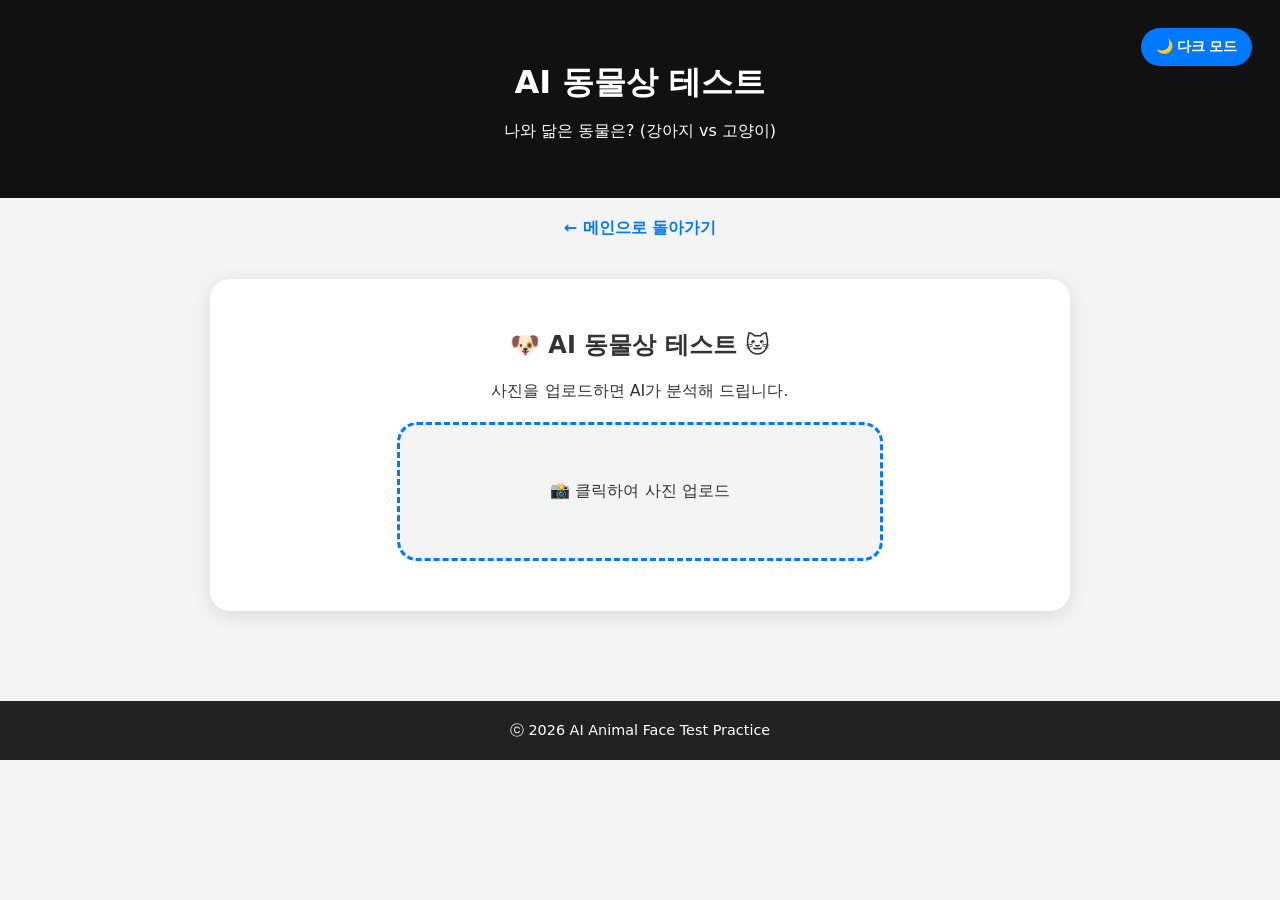
==== animal-test.html @ 92515838 "Separate Animal Face Test into animal-test.html and cleanup index.html" ====
<!DOCTYPE html>
<html lang="ko">
<head>
    <meta charset="UTF-8">
    <meta name="viewport" content="width=device-width, initial-scale=1.0">
    <title>AI 동물상 테스트 - 나를 닮은 동물은?</title>
    <link rel="stylesheet" href="style.css">
    <script src="https://cdn.jsdelivr.net/npm/@tensorflow/tfjs@latest/dist/tf.min.js"></script>
    <script src="https://cdn.jsdelivr.net/npm/@teachablemachine/image@latest/dist/teachablemachine-image.min.js"></script>
</head>
<body>

<header>
    <h1>AI 동물상 테스트</h1>
    <p>나와 닮은 동물은? (강아지 vs 고양이)</p>
    <button id="theme-toggle">🌙 다크 모드</button>
</header>

<nav style="margin-top: 20px;">
    <a href="index.html" style="color: var(--primary-color); text-decoration: none; font-weight: bold;">← 메인으로 돌아가기</a>
</nav>

<section>
    <div class="box ai-section">
        <h2>🐶 AI 동물상 테스트 🐱</h2>
        <p>사진을 업로드하면 AI가 분석해 드립니다.</p>
        
        <div class="upload-area" id="upload-area">
            <input type="file" id="image-input" accept="image/*" hidden>
            <div id="preview-container">
                <img id="face-image" src="" alt="Face Preview" style="display: none; max-width: 100%; border-radius: 15px;">
                <div id="placeholder">
                    <p>📸 클릭하여 사진 업로드</p>
                </div>
            </div>
        </div>

        <div id="loading" style="display: none; margin: 20px;">
            <p>AI 분석 중... 🤖</p>
        </div>

        <div id="result-container" style="display: none; margin-top: 30px;">
            <h3 id="result-message">분석 결과</h3>
            <div id="label-container"></div>
            <button onclick="location.reload()" style="margin-top: 20px; background-color: #555;">다시 하기</button>
        </div>
    </div>
</section>

<footer>
    ⓒ 2026 AI Animal Face Test Practice
</footer>

<script src="animal-test.js"></script>
</body>
</html>
---- style.css ----
:root {
    /* Light Theme Variables */
    --bg-color: #f4f4f4;
    --card-bg: #ffffff;
    --text-color: #333333;
    --header-bg: #111111;
    --header-text: #ffffff;
    --footer-bg: #222222;
    --footer-text: #ffffff;
    --primary-color: #0078ff;
    --primary-hover: #0056cc;
    --reset-color: #ff4444;
    --reset-hover: #cc0000;
    --shadow: rgba(0, 0, 0, 0.1);
}

[data-theme="dark"] {
    /* Dark Theme Variables */
    --bg-color: #121212;
    --card-bg: #1e1e1e;
    --text-color: #e0e0e0;
    --header-bg: #000000;
    --header-text: #ffffff;
    --footer-bg: #1a1a1a;
    --footer-text: #aaaaaa;
    --shadow: rgba(255, 255, 255, 0.05);
}

body {
    font-family: 'Pretendard', -apple-system, BlinkMacSystemFont, system-ui, Roboto, sans-serif;
    text-align: center;
    margin: 0;
    padding: 0;
    background-color: var(--bg-color);
    color: var(--text-color);
    transition: background-color 0.3s, color 0.3s;
}

header {
    background-color: var(--header-bg);
    color: var(--header-text);
    padding: 40px 20px;
    position: relative;
}

header h1 {
    font-size: 2rem;
    margin-bottom: 10px;
}

#theme-toggle {
    position: absolute;
    top: 20px;
    right: 20px;
    padding: 10px 15px;
    font-size: 14px;
    border-radius: 20px;
    background-color: var(--primary-color);
    color: white;
    border: none;
    cursor: pointer;
    transition: transform 0.2s;
}

#theme-toggle:active {
    transform: scale(0.95);
}

section {
    padding: 20px;
}

.box {
    background: var(--card-bg);
    margin: 20px auto;
    padding: 30px;
    width: 90%;
    max-width: 800px;
    border-radius: 20px;
    box-shadow: 0px 4px 20px var(--shadow);
    transition: background-color 0.3s, box-shadow 0.3s;
}

button {
    padding: 14px 28px;
    font-size: 1rem;
    font-weight: 600;
    background-color: var(--primary-color);
    color: white;
    border: none;
    border-radius: 12px;
    cursor: pointer;
    margin: 8px;
    transition: background-color 0.2s, transform 0.1s;
}

button:hover {
    background-color: var(--primary-hover);
}

button:active {
    transform: translateY(1px);
}

.reset-btn {
    background-color: var(--reset-color);
}

.reset-btn:hover {
    background-color: var(--reset-hover);
}

.ball {
    display: inline-flex;
    justify-content: center;
    align-items: center;
    width: 50px;
    height: 50px;
    border-radius: 50%;
    color: white;
    font-weight: bold;
    font-size: 1.1rem;
    margin: 8px;
    box-shadow: 0 4px 8px rgba(0,0,0,0.2);
}

footer {
    background: var(--footer-bg);
    color: var(--footer-text);
    padding: 20px;
    margin-top: 50px;
    font-size: 0.9rem;
}

/* AI Animal Face Test Section */
.upload-area {
    border: 3px dashed var(--primary-color);
    border-radius: 20px;
    padding: 40px;
    cursor: pointer;
    background-color: var(--bg-color);
    transition: all 0.2s ease;
    max-width: 400px;
    margin: 20px auto;
}

.upload-area:hover {
    background-color: var(--primary-color);
    color: white;
    transform: scale(1.02);
}

#preview-container {
    display: flex;
    justify-content: center;
    align-items: center;
}

.bar-container {
    position: relative;
    width: 100%;
    height: 35px;
    background-color: #ddd;
    border-radius: 20px;
    margin-bottom: 15px;
    overflow: hidden;
}

[data-theme="dark"] .bar-container {
    background-color: #444;
}

.bar {
    height: 100%;
    width: 0%;
    border-radius: 20px;
    display: flex;
    align-items: center;
    padding-left: 15px;
    color: white;
    font-weight: bold;
    font-size: 0.9rem;
    transition: width 0.8s ease-out;
}

.dog-bar { background-color: #fbc400; }
.cat-bar { background-color: #ff7272; }

#result-message {
    font-size: 1.5rem;
    margin-bottom: 25px;
    color: var(--primary-color);
}

/* Form Styling */
.form-group {
    text-align: left;
    margin-bottom: 20px;
}

.form-group label {
    display: block;
    font-weight: 600;
    margin-bottom: 8px;
    font-size: 0.95rem;
}

.form-group input,
.form-group textarea {
    width: 100%;
    padding: 12px 15px;
    border-radius: 10px;
    border: 1px solid #ddd;
    background-color: var(--card-bg);
    color: var(--text-color);
    font-size: 1rem;
    box-sizing: border-box;
    transition: border-color 0.2s, box-shadow 0.2s;
}

[data-theme="dark"] .form-group input,
[data-theme="dark"] .form-group textarea {
    border-color: #444;
}

.form-group input:focus,
.form-group textarea:focus {
    outline: none;
    border-color: var(--primary-color);
    box-shadow: 0 0 8px rgba(0, 120, 255, 0.2);
}

.submit-btn {
    width: 100%;
    margin-top: 10px;
    font-size: 1.1rem;
}

/* Responsive Optimization */
@media (max-width: 600px) {
    header h1 {
        font-size: 1.5rem;
    }

    .box {
        padding: 20px;
    }

    button {
        width: 100%;
        margin: 5px 0;
    }

    .ball {
        width: 45px;
        height: 45px;
        font-size: 1rem;
    }
}
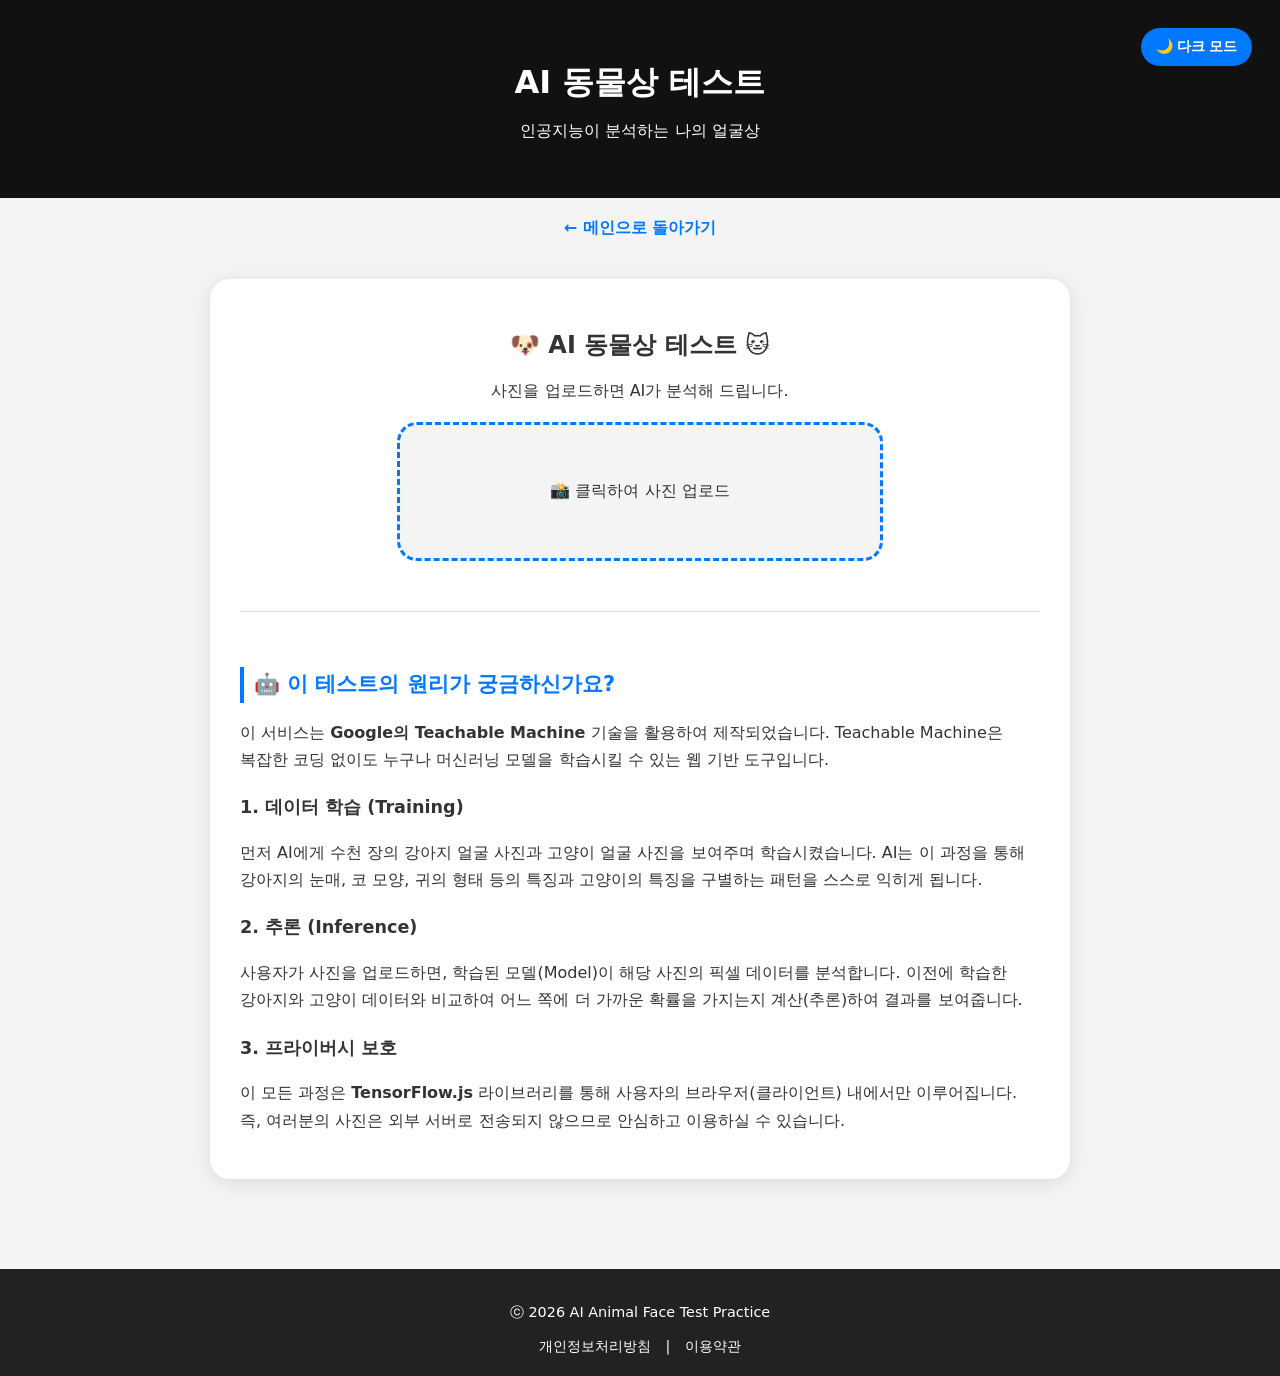
==== commit 784ac628: "Optimize for AdSense approval: Expand content, add Privacy/Terms pages, and integrate GA4 tracking" ====
--- a/animal-test.html
+++ b/animal-test.html
@@ -3,6 +3,16 @@
 <head>
     <meta charset="UTF-8">
     <meta name="viewport" content="width=device-width, initial-scale=1.0">
+    <meta name="description" content="Google Teachable Machine 기반의 AI 동물상 테스트. 내 사진으로 강아지상인지 고양이상인지 인공지능이 분석해 드립니다.">
+    <!-- Google tag (gtag.js) -->
+    <script async src="https://www.googletagmanager.com/gtag/js?id=G-B8SJL64YMD"></script>
+    <script>
+      window.dataLayer = window.dataLayer || [];
+      function gtag(){dataLayer.push(arguments);}
+      gtag('js', new Date());
+
+      gtag('config', 'G-B8SJL64YMD');
+    </script>
     <title>AI 동물상 테스트 - 나를 닮은 동물은?</title>
     <link rel="stylesheet" href="style.css">
     <script src="https://cdn.jsdelivr.net/npm/@tensorflow/tfjs@latest/dist/tf.min.js"></script>
@@ -12,7 +22,7 @@
 
 <header>
     <h1>AI 동물상 테스트</h1>
-    <p>나와 닮은 동물은? (강아지 vs 고양이)</p>
+    <p>인공지능이 분석하는 나의 얼굴상</p>
     <button id="theme-toggle">🌙 다크 모드</button>
 </header>
 
@@ -44,11 +54,39 @@
             <div id="label-container"></div>
             <button onclick="location.reload()" style="margin-top: 20px; background-color: #555;">다시 하기</button>
         </div>
+
+        <!-- Educational Content Section -->
+        <article style="text-align: left; margin-top: 50px; border-top: 1px solid #ddd; padding-top: 30px;">
+            <h3>🤖 이 테스트의 원리가 궁금하신가요?</h3>
+            <p>
+                이 서비스는 <strong>Google의 Teachable Machine</strong> 기술을 활용하여 제작되었습니다. 
+                Teachable Machine은 복잡한 코딩 없이도 누구나 머신러닝 모델을 학습시킬 수 있는 웹 기반 도구입니다.
+            </p>
+            <h4>1. 데이터 학습 (Training)</h4>
+            <p>
+                먼저 AI에게 수천 장의 강아지 얼굴 사진과 고양이 얼굴 사진을 보여주며 학습시켰습니다. 
+                AI는 이 과정을 통해 강아지의 눈매, 코 모양, 귀의 형태 등의 특징과 고양이의 특징을 구별하는 패턴을 스스로 익히게 됩니다.
+            </p>
+            <h4>2. 추론 (Inference)</h4>
+            <p>
+                사용자가 사진을 업로드하면, 학습된 모델(Model)이 해당 사진의 픽셀 데이터를 분석합니다. 
+                이전에 학습한 강아지와 고양이 데이터와 비교하여 어느 쪽에 더 가까운 확률을 가지는지 계산(추론)하여 결과를 보여줍니다.
+            </p>
+            <h4>3. 프라이버시 보호</h4>
+            <p>
+                이 모든 과정은 <strong>TensorFlow.js</strong> 라이브러리를 통해 사용자의 브라우저(클라이언트) 내에서만 이루어집니다. 
+                즉, 여러분의 사진은 외부 서버로 전송되지 않으므로 안심하고 이용하실 수 있습니다.
+            </p>
+        </article>
     </div>
 </section>
 
 <footer>
-    ⓒ 2026 AI Animal Face Test Practice
+    <p>ⓒ 2026 AI Animal Face Test Practice</p>
+    <div style="margin-top: 10px;">
+        <a href="privacy.html" style="color: inherit; margin: 0 10px; text-decoration: none;">개인정보처리방침</a> |
+        <a href="terms.html" style="color: inherit; margin: 0 10px; text-decoration: none;">이용약관</a>
+    </div>
 </footer>
 
 <script src="animal-test.js"></script>
--- a/style.css
+++ b/style.css
@@ -236,6 +236,42 @@
     font-size: 1.1rem;
 }
 
+/* Article & Content Typography */
+article {
+    line-height: 1.7;
+    color: var(--text-color);
+}
+
+article h3 {
+    margin-top: 25px;
+    margin-bottom: 10px;
+    font-size: 1.3rem;
+    color: var(--primary-color);
+    border-left: 4px solid var(--primary-color);
+    padding-left: 10px;
+}
+
+article h4 {
+    margin-top: 20px;
+    margin-bottom: 8px;
+    font-size: 1.1rem;
+}
+
+article p {
+    margin-bottom: 15px;
+    word-break: keep-all;
+}
+
+article ul {
+    margin-bottom: 15px;
+    padding-left: 20px;
+}
+
+article li {
+    margin-bottom: 8px;
+    list-style-type: disc;
+}
+
 /* Responsive Optimization */
 @media (max-width: 600px) {
     header h1 {
